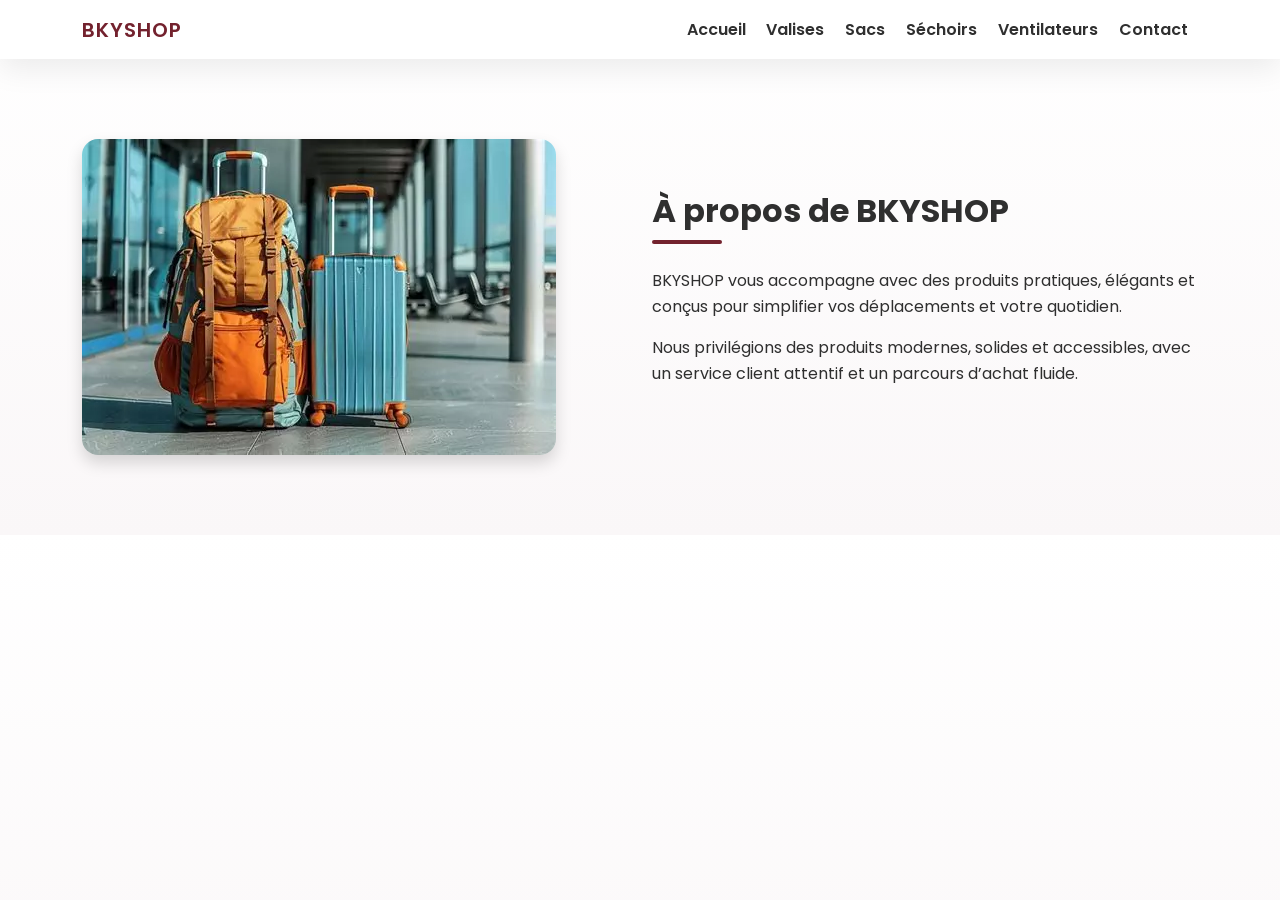
==== pages/apropos.html @ 090c8c40 "la nouvelle version de mon sit BKYSHOP" ====
<!DOCTYPE html>
<html lang="fr">
<head>
  <meta charset="UTF-8" />
  <meta name="viewport" content="width=device-width, initial-scale=1.0" />
  <title>À propos - BKYSHOP</title>
  <link rel="preconnect" href="https://fonts.googleapis.com" />
  <link rel="preconnect" href="https://fonts.gstatic.com" crossorigin />
  <link href="https://fonts.googleapis.com/css2?family=Poppins:wght@400;500;600;700;800&display=swap" rel="stylesheet" />
  <link href="https://cdn.jsdelivr.net/npm/bootstrap@5.3.8/dist/css/bootstrap.min.css" rel="stylesheet" />
  <link rel="stylesheet" href="https://cdn.jsdelivr.net/npm/bootstrap-icons@1.11.3/font/bootstrap-icons.min.css" />
  <link rel="stylesheet" href="../css/style.css" />
</head>
<body>
  <nav class="navbar navbar-expand-lg sticky-top">
    <div class="container">
      <a class="navbar-brand" href="../index.html">BKYSHOP</a>
      <button class="navbar-toggler" type="button" data-bs-toggle="collapse" data-bs-target="#navMenu">
        <span class="navbar-toggler-icon"></span>
      </button>
      <div class="collapse navbar-collapse" id="navMenu">
        <div class="navbar-nav ms-auto">
          <a class="nav-link" href="../index.html">Accueil</a>
          <a class="nav-link" href="valises.html">Valises</a>
          <a class="nav-link" href="sacs.html">Sacs</a>
          <a class="nav-link" href="sechoirs.html">Séchoirs</a>
          <a class="nav-link" href="ventilateurs.html">Ventilateurs</a>
          <a class="nav-link" href="contact.html">Contact</a>
        </div>
      </div>
    </div>
  </nav>

  <section class="section-shell">
    <div class="container">
      <div class="row align-items-center g-4">
        <div class="col-lg-6">
          <img src="../image/apropos.webp" class="img-fluid rounded-4 shadow" alt="À propos de BKYSHOP" />
        </div>
        <div class="col-lg-6">
          <h2 class="section-title">À propos de BKYSHOP</h2>
          <p>BKYSHOP vous accompagne avec des produits pratiques, élégants et conçus pour simplifier vos déplacements et votre quotidien.</p>
          <p>Nous privilégions des produits modernes, solides et accessibles, avec un service client attentif et un parcours d’achat fluide.</p>
        </div>
      </div>
    </div>
  </section>

  <script src="https://cdn.jsdelivr.net/npm/bootstrap@5.3.8/dist/js/bootstrap.bundle.min.js"></script>
  <script src="../js/main.js"></script>
</body>
</html>
---- css/style.css ----
:root {
    --primary: #73222e;
    --primary-dark: #8d3643;
    --text: #2f2f2f;
    --bg: #f9f9f9;
    --white: #ffffff;
    --gray: #ececec;
    --shadow: 0 10px 30px rgba(0, 0, 0, 0.08);
}

* {
    box-sizing: border-box;
}

html {
    scroll-behavior: smooth;
}

body {
    font-family: 'Poppins', 'Segoe UI', sans-serif;
    color: var(--text);
    background: linear-gradient(180deg, #fff 0%, #faf7f8 100%);
    line-height: 1.6;
}

img {
    max-width: 100%;
}

a {
    text-decoration: none;
}

.navbar {
    background: rgba(255, 255, 255, 0.96) !important;
    backdrop-filter: blur(10px);
    box-shadow: var(--shadow);
    transition: all 0.3s ease;
}

.navbar-brand,
.nav-link {
    font-weight: 600;
}

.navbar-brand {
    color: var(--primary) !important;
    letter-spacing: 0.05em;
}

.navbar-nav .nav-link {
    color: var(--text) !important;
    padding: 0.55rem 0.9rem;
    margin: 0 0.15rem;
    border-radius: 999px;
    transition: all 0.25s ease;
}

.navbar-nav .nav-link:hover,
.navbar-nav .nav-link.active {
    color: var(--white) !important;
    background: var(--primary);
}

.hero {
    position: relative;
    min-height: 82vh;
    overflow: hidden;
    display: flex;
    align-items: center;
    justify-content: center;
    background: #18060b;
}

.hero img {
    position: absolute;
    inset: 0;
    width: 100%;
    height: 100%;
    object-fit: cover;
    transform: scale(1.04);
}

.hero::after {
    content: "";
    position: absolute;
    inset: 0;
    background: linear-gradient(135deg, rgba(56, 8, 14, 0.72), rgba(0, 0, 0, 0.38));
}

.hero-content {
    position: relative;
    z-index: 2;
    color: var(--white);
    text-align: center;
    max-width: 780px;
    padding: 2rem;
}

.hero-title {
    font-size: clamp(2.4rem, 5vw, 4.2rem);
    font-weight: 800;
    line-height: 1.1;
    margin-bottom: 1rem;
}

.hero-subtitle {
    font-size: 1.05rem;
    margin-bottom: 1.5rem;
    color: rgba(255, 255, 255, 0.92);
}

.btn-primary-custom,
.btn-outline-custom {
    border-radius: 999px;
    padding: 0.9rem 1.55rem;
    font-weight: 600;
    transition: all 0.3s ease;
}

.btn-primary-custom {
    background: var(--primary);
    color: var(--white);
    box-shadow: 0 12px 26px rgba(115, 34, 46, 0.22);
}

.btn-primary-custom:hover {
    background: var(--primary-dark);
    color: var(--white);
    transform: translateY(-2px);
}

.btn-outline-custom {
    border: 1px solid rgba(255, 255, 255, 0.8);
    color: var(--white);
    background: transparent;
}

.btn-outline-custom:hover {
    background: var(--white);
    color: var(--primary);
}

.section-shell {
    padding: 5rem 0;
}

.section-title {
    position: relative;
    display: inline-block;
    font-weight: 700;
    margin-bottom: 1.5rem;
}

.section-title::after {
    content: "";
    display: block;
    width: 70px;
    height: 4px;
    background: var(--primary);
    border-radius: 999px;
    margin-top: 0.6rem;
}

.category-card,
.feature-card,
.testimonial-card,
.faq-card,
.stats-card,
.contact-card {
    background: rgba(255, 255, 255, 0.9);
    border: 1px solid rgba(115, 34, 46, 0.08);
    border-radius: 1.25rem;
    box-shadow: var(--shadow);
}

.category-card {
    overflow: hidden;
    transition: all 0.3s ease;
}

.category-card:hover {
    transform: translateY(-8px) rotate(-0.3deg);
    box-shadow: 0 16px 40px rgba(0, 0, 0, 0.14);
}

.category-card img {
    height: 250px;
    width: 100%;
    object-fit: cover;
    transition: transform 0.45s ease;
}

.category-card:hover img {
    transform: scale(1.08);
}

.category-badge {
    position: absolute;
    top: 1rem;
    left: 1rem;
    background: var(--primary);
    color: var(--white);
    padding: 0.35rem 0.8rem;
    border-radius: 999px;
    font-size: 0.76rem;
    font-weight: 700;
}

.feature-card,
.testimonial-card,
.contact-card,
.stats-card {
    padding: 1.5rem;
}

.feature-card .icon-box {
    width: 56px;
    height: 56px;
    border-radius: 14px;
    display: grid;
    place-items: center;
    background: rgba(115, 34, 46, 0.12);
    color: var(--primary);
    font-size: 1.4rem;
    margin-bottom: 1rem;
}

.stats-card {
    text-align: center;
}

.stats-number {
    font-size: 2rem;
    font-weight: 800;
    color: var(--primary);
}

.faq-card {
    padding: 0;
}

.faq-card .accordion-button {
    font-weight: 600;
}

.footer-premium {
    background: linear-gradient(135deg, #1d1d1f 0%, #2c1820 100%);
    color: var(--white);
    padding: 4rem 0 2rem;
}

.footer-premium a {
    color: rgba(255, 255, 255, 0.85);
}

.footer-premium a:hover {
    color: var(--white);
}

.product-card {
    background: var(--white);
    border-radius: 1.2rem;
    overflow: hidden;
    box-shadow: var(--shadow);
    transition: all 0.3s ease;
}

.product-card:hover {
    transform: translateY(-4px);
}

.product-card img {
    width: 100%;
    height: 220px;
    object-fit: cover;
}

.product-price {
    color: var(--primary);
    font-weight: 800;
}

.old-price {
    text-decoration: line-through;
    color: #7f7f7f;
    margin-left: 0.75rem;
}

.gallery-main {
    border-radius: 1.25rem;
    overflow: hidden;
    box-shadow: var(--shadow);
}

.gallery-thumb {
    cursor: pointer;
    border: 2px solid transparent;
    transition: all 0.2s ease;
}

.gallery-thumb.active {
    border-color: var(--primary);
}

.qty-box button {
    width: 38px;
    height: 38px;
    border-radius: 50%;
    border: none;
    background: var(--gray);
    color: var(--text);
}

.search-box {
    border: 1px solid rgba(115, 34, 46, 0.18);
    border-radius: 999px;
    padding: 0.9rem 1.1rem;
}

.badge-soft {
    background: rgba(115, 34, 46, 0.12);
    color: var(--primary);
}

.glass-card {
    background: rgba(255, 255, 255, 0.74);
    backdrop-filter: blur(10px);
    -webkit-backdrop-filter: blur(10px);
}

@media (max-width: 768px) {
    .hero {
        min-height: 72vh;
    }

    .section-shell {
        padding: 4rem 0;
    }
}
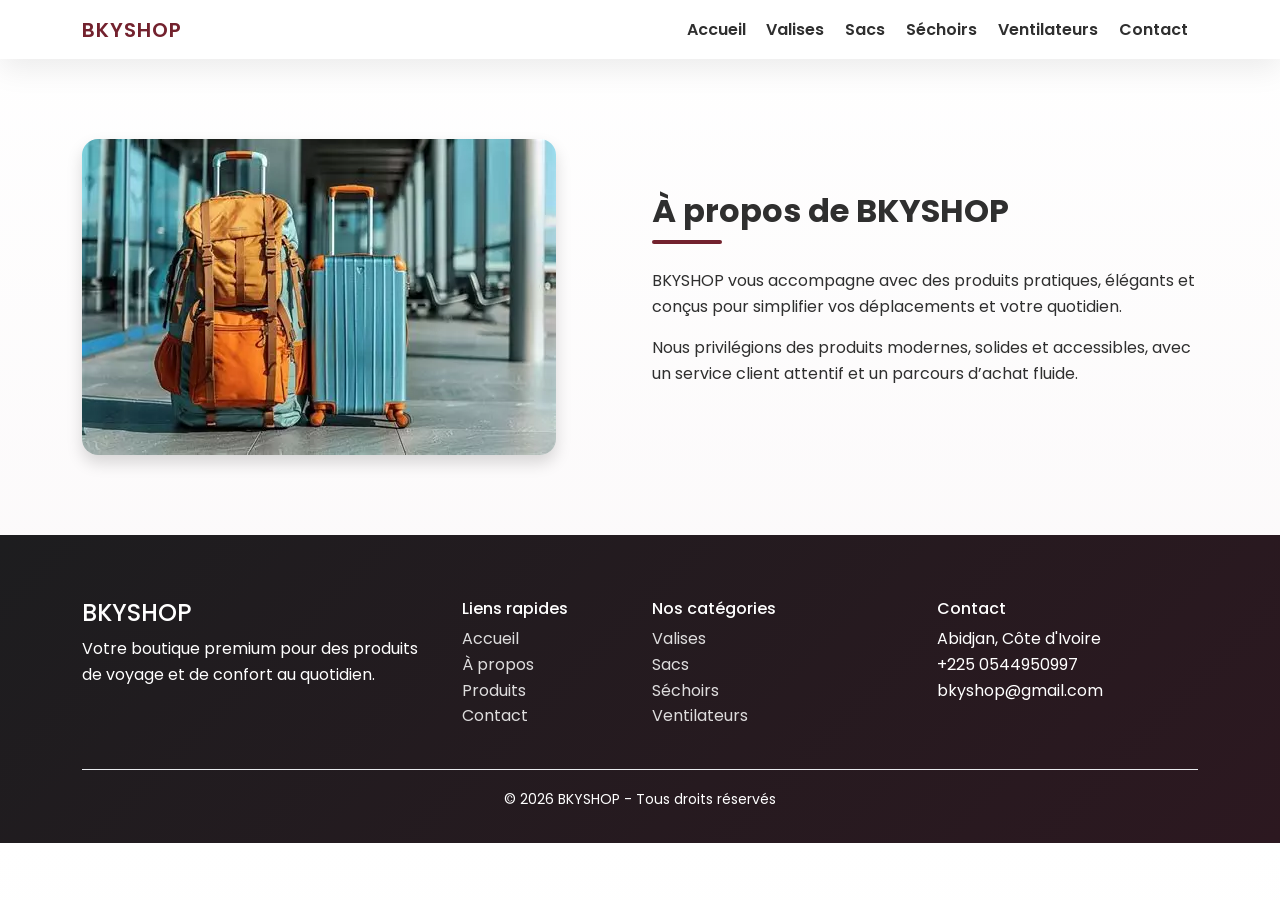
==== commit cf2b3f7f: "finalisation de ma plateform" ====
--- a/pages/apropos.html
+++ b/pages/apropos.html
@@ -9,6 +9,7 @@
   <link href="https://fonts.googleapis.com/css2?family=Poppins:wght@400;500;600;700;800&display=swap" rel="stylesheet" />
   <link href="https://cdn.jsdelivr.net/npm/bootstrap@5.3.8/dist/css/bootstrap.min.css" rel="stylesheet" />
   <link rel="stylesheet" href="https://cdn.jsdelivr.net/npm/bootstrap-icons@1.11.3/font/bootstrap-icons.min.css" />
+  <link rel="stylesheet" href="https://unpkg.com/aos@2.3.4/dist/aos.css" />
   <link rel="stylesheet" href="../css/style.css" />
 </head>
 <body>
@@ -34,10 +35,10 @@
   <section class="section-shell">
     <div class="container">
       <div class="row align-items-center g-4">
-        <div class="col-lg-6">
+        <div class="col-lg-6" data-aos="fade-right">
           <img src="../image/apropos.webp" class="img-fluid rounded-4 shadow" alt="À propos de BKYSHOP" />
         </div>
-        <div class="col-lg-6">
+        <div class="col-lg-6" data-aos="fade-left">
           <h2 class="section-title">À propos de BKYSHOP</h2>
           <p>BKYSHOP vous accompagne avec des produits pratiques, élégants et conçus pour simplifier vos déplacements et votre quotidien.</p>
           <p>Nous privilégions des produits modernes, solides et accessibles, avec un service client attentif et un parcours d’achat fluide.</p>
@@ -46,7 +47,48 @@
     </div>
   </section>
 
+  <footer class="footer-premium">
+    <div class="container">
+      <div class="row g-4">
+        <div class="col-lg-4">
+          <h4>BKYSHOP</h4>
+          <p>Votre boutique premium pour des produits de voyage et de confort au quotidien.</p>
+        </div>
+        <div class="col-lg-2">
+          <h6>Liens rapides</h6>
+          <ul class="list-unstyled">
+            <li><a href="../index.html">Accueil</a></li>
+            <li><a href="../index.html#apropos">À propos</a></li>
+            <li><a href="../index.html#categories">Produits</a></li>
+            <li><a href="contact.html">Contact</a></li>
+          </ul>
+        </div>
+        <div class="col-lg-3">
+          <h6>Nos catégories</h6>
+          <ul class="list-unstyled">
+            <li><a href="valises.html">Valises</a></li>
+            <li><a href="sacs.html">Sacs</a></li>
+            <li><a href="sechoirs.html">Séchoirs</a></li>
+            <li><a href="ventilateurs.html">Ventilateurs</a></li>
+          </ul>
+        </div>
+        <div class="col-lg-3">
+          <h6>Contact</h6>
+          <ul class="list-unstyled">
+            <li>Abidjan, Côte d'Ivoire</li>
+            <li>+225 0544950997</li>
+            <li>bkyshop@gmail.com</li>
+          </ul>
+        </div>
+      </div>
+      <div class="text-center mt-4 pt-3 border-top border-light-subtle">
+        <small>&copy; 2026 BKYSHOP - Tous droits réservés</small>
+      </div>
+    </div>
+  </footer>
+
   <script src="https://cdn.jsdelivr.net/npm/bootstrap@5.3.8/dist/js/bootstrap.bundle.min.js"></script>
+  <script src="https://unpkg.com/aos@2.3.4/dist/aos.js"></script>
   <script src="../js/main.js"></script>
 </body>
 </html>
--- a/css/style.css
+++ b/css/style.css
@@ -116,12 +116,15 @@
     padding: 0.9rem 1.55rem;
     font-weight: 600;
     transition: all 0.3s ease;
+
 }
 
 .btn-primary-custom {
     background: var(--primary);
     color: var(--white);
     box-shadow: 0 12px 26px rgba(115, 34, 46, 0.22);
+     padding: 12px 12px;
+     
 }
 
 .btn-primary-custom:hover {
@@ -139,6 +142,58 @@
 .btn-outline-custom:hover {
     background: var(--white);
     color: var(--primary);
+}
+
+.btn-outline-secondary {
+    border-radius: 999px;
+    padding: 0.5rem 1rem;
+    font-weight: 600;
+    border: 1px solid rgba(115, 34, 46, 0.2);
+    color: var(--primary);
+    transition: all 0.3s ease;
+}
+
+.btn-outline-secondary:hover {
+    background: var(--primary);
+    color: var(--white);
+}
+
+/* Accessibilité - focus visible */
+:focus-visible {
+    outline: 3px solid var(--primary);
+    outline-offset: 2px;
+    border-radius: 4px;
+}
+
+.btn:focus-visible,
+.nav-link:focus-visible,
+a:focus-visible {
+    outline: 3px solid var(--primary);
+    outline-offset: 2px;
+    border-radius: 999px;
+}
+
+.form-control:focus-visible,
+.form-select:focus-visible {
+    outline: 3px solid var(--primary);
+    outline-offset: 0;
+    box-shadow: 0 0 0 0.25rem rgba(115, 34, 46, 0.25);
+}
+
+/* Animation au scroll plus fluide */
+@media (prefers-reduced-motion: reduce) {
+    * {
+        animation-duration: 0.01ms !important;
+        animation-iteration-count: 1 !important;
+        transition-duration: 0.01ms !important;
+        scroll-behavior: auto !important;
+    }
+}
+
+/* Toast personnalisé */
+.toast {
+    border-radius: 12px;
+    box-shadow: 0 8px 24px rgba(0, 0, 0, 0.15);
 }
 
 .section-shell {
@@ -291,16 +346,15 @@
     border-radius: 1.25rem;
     overflow: hidden;
     box-shadow: var(--shadow);
-}
-
-.gallery-thumb {
-    cursor: pointer;
-    border: 2px solid transparent;
-    transition: all 0.2s ease;
-}
-
-.gallery-thumb.active {
-    border-color: var(--primary);
+    background: #f5f5f5;
+    min-height: 300px;
+    display: flex;
+    align-items: center;
+    justify-content: center;
+}
+
+.gallery-main img {
+    display: block;
 }
 
 .qty-box button {
@@ -337,4 +391,32 @@
     .section-shell {
         padding: 4rem 0;
     }
-}
+
+    .hero-title {
+        font-size: clamp(1.8rem, 6vw, 2.8rem);
+    }
+
+    .stats-number {
+        font-size: 1.6rem;
+    }
+
+
+}
+
+@media (max-width: 480px) {
+    .hero {
+        min-height: 60vh;
+    }
+
+    .section-shell {
+        padding: 2.5rem 0;
+    }
+
+    .category-card img {
+        height: 180px;
+    }
+
+    .product-card img {
+        height: 160px;
+    }
+}
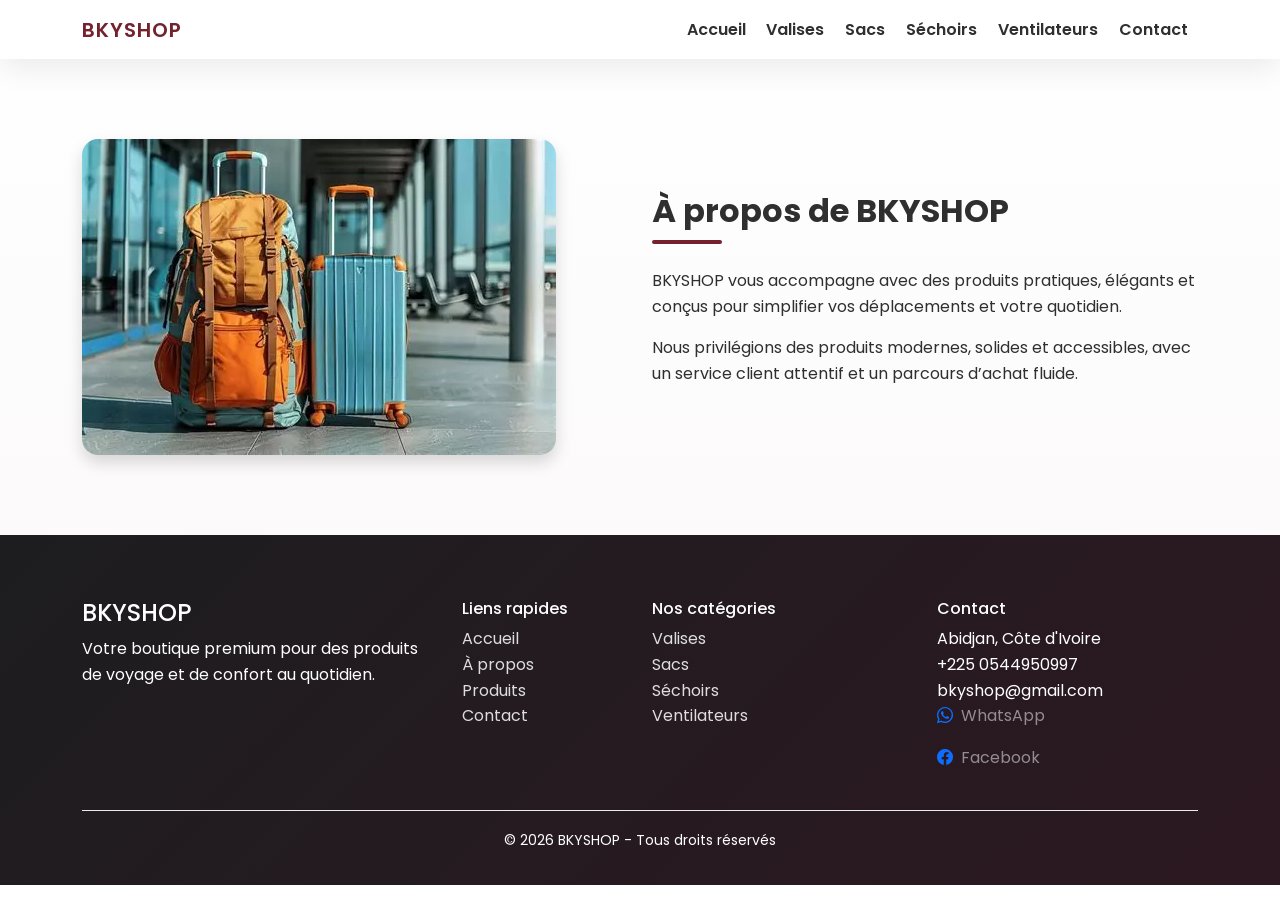
==== commit 0bc69001: "ma dernière version" ====
--- a/pages/apropos.html
+++ b/pages/apropos.html
@@ -78,6 +78,8 @@
             <li>Abidjan, Côte d'Ivoire</li>
             <li>+225 0544950997</li>
             <li>bkyshop@gmail.com</li>
+            <li class="mb-3"><a href="https://wa.me/2250544950997" target="_blank" rel="noopener" class="text-decoration-none text-white-50"><i class="bi bi-whatsapp text-primary me-2"></i>WhatsApp</a></li>
+            <li class="mb-3"><a href="https://www.facebook.com/profile.php?id=61579731255723" target="_blank" rel="noopener" class="text-decoration-none text-white-50"><i class="bi bi-facebook text-primary me-2"></i>Facebook</a></li>
           </ul>
         </div>
       </div>
--- a/css/style.css
+++ b/css/style.css
@@ -299,6 +299,27 @@
     font-weight: 600;
 }
 
+.social-icon {
+    display: inline-flex;
+    align-items: center;
+    justify-content: center;
+    width: 44px;
+    height: 44px;
+    border-radius: 50%;
+    background: rgba(115, 34, 46, 0.1);
+    color: var(--primary);
+    font-size: 1.25rem;
+    transition: all 0.3s ease;
+    text-decoration: none;
+}
+
+.social-icon:hover {
+    background: var(--primary);
+    color: var(--white);
+    transform: translateY(-3px);
+    box-shadow: 0 8px 20px rgba(115, 34, 46, 0.3);
+}
+
 .footer-premium {
     background: linear-gradient(135deg, #1d1d1f 0%, #2c1820 100%);
     color: var(--white);
